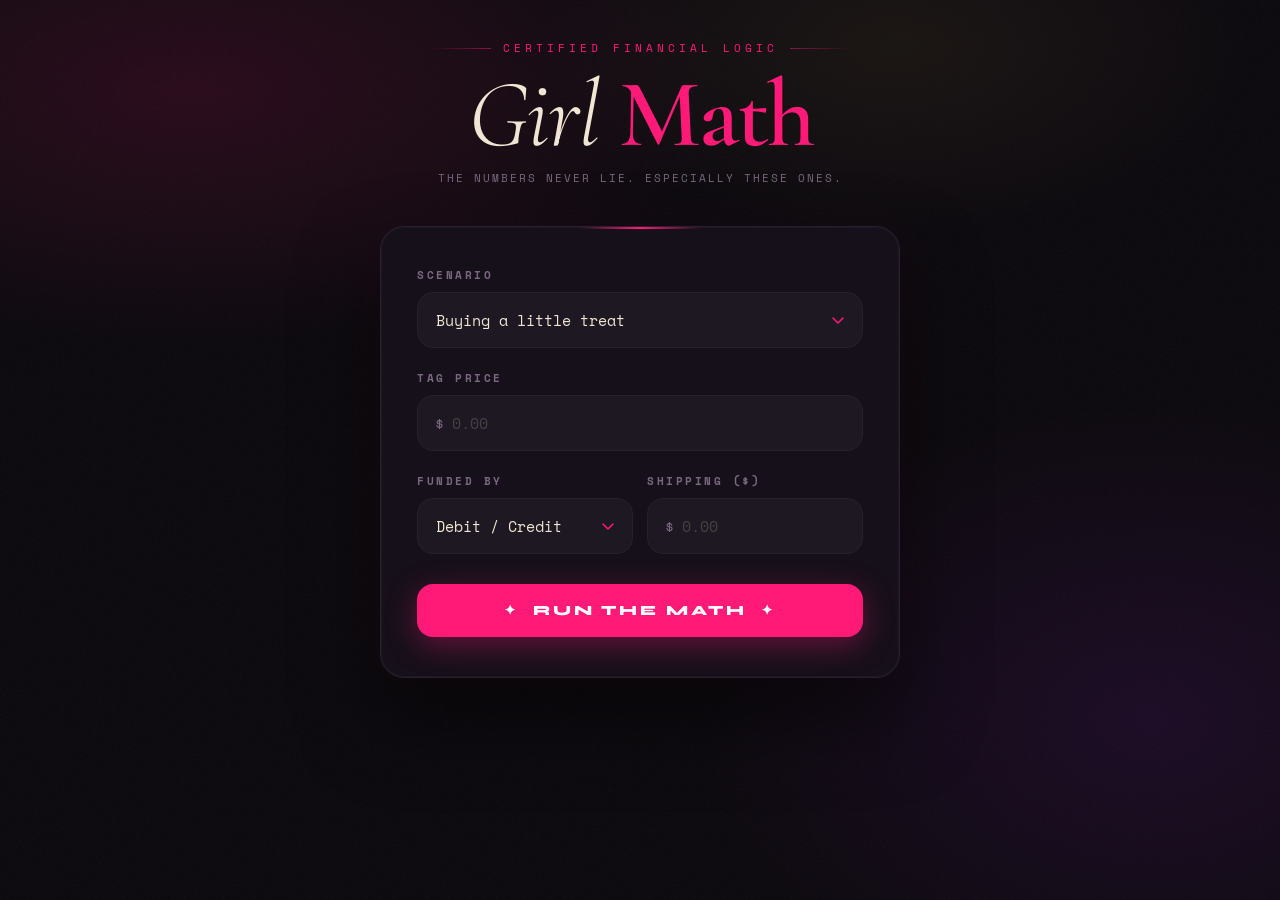
==== index.html @ 8d0f8e9c "Initial commit" ====
<!DOCTYPE html>
<html lang="en">
<head>
<meta charset="UTF-8">
<meta name="viewport" content="width=device-width, initial-scale=1.0">
<title>Girl Math™ — The Logic Is Irrefutable</title>
<meta name="description" content="Certified financial advice. Trust the process.">
<link rel="icon" href="data:image/svg+xml,<svg xmlns='http://www.w3.org/2000/svg' viewBox='0 0 100 100'><text y='.9em' font-size='90'>✦</text></svg>">
<link rel="preconnect" href="https://fonts.googleapis.com">
<link rel="preconnect" href="https://fonts.gstatic.com" crossorigin>
<link href="https://fonts.googleapis.com/css2?family=Cormorant+Garamond:ital,wght@0,300;0,600;1,300;1,600&family=Syne:wght@400;700;800&family=Space+Mono:ital,wght@0,400;0,700;1,400&display=swap" rel="stylesheet">
<link rel="stylesheet" type="text/css" href="style.css">
</head>
<body>

<div class="page">
  <header class="header">
    <div class="eyebrow">Certified Financial Logic</div>
    <h1>Girl <em>Math</em></h1>
    <p class="tagline">The numbers never lie. Especially these ones.</p>
  </header>

  <div class="card">
    <div class="card-accent"></div>

    <div class="field">
      <label for="scenario">Scenario</label>
      <select id="scenario" onchange="onScenarioChange()">
        <option value="treat">Buying a little treat</option>
        <option value="sale">It was on sale</option>
        <option value="refund">Returning an item</option>
        <option value="skipped">Almost bought it, but walked away</option>
        <option value="cpw">Cost-Per-Wear analysis</option>
        <option value="ppd">Price-Per-Day (you've had it forever)</option>
        <option value="split">Splitting with friends</option>
      </select>
    </div>

    <div class="field" id="price-field">
      <label for="price">Tag Price</label>
      <div class="input-wrap">
        <span class="input-prefix">$</span>
        <input type="number" id="price" placeholder="0.00" step="0.01" min="0">
      </div>
    </div>

    <div class="sub-fields visible" id="treat-fields">
      <div class="two-col">
        <div class="field">
          <label for="payment">Funded by</label>
          <select id="payment">
            <option value="card">Debit / Credit</option>
            <option value="cash">Physical Cash</option>
            <option value="giftcard">Gift Card</option>
            <option value="venmo">Venmo / CashApp</option>
            <option value="points">Reward Points</option>
            <option value="found">Money I Found</option>
          </select>
        </div>
        <div class="field">
          <label for="shipping">Shipping ($)</label>
          <div class="input-wrap">
            <span class="input-prefix">$</span>
            <input type="number" id="shipping" placeholder="0.00" min="0" step="0.01">
          </div>
        </div>
      </div>
    </div>

    <div class="sub-fields" id="sale-fields">
      <div class="field">
        <label for="original-price">Original (Pre-Sale) Price</label>
        <div class="input-wrap">
          <span class="input-prefix">$</span>
          <input type="number" id="original-price" placeholder="0.00" min="0" step="0.01">
        </div>
      </div>
    </div>

    <div class="sub-fields" id="cpw-fields">
      <div class="field">
        <label for="wears">Estimated Wears</label>
        <input type="number" id="wears" placeholder="e.g. 30" min="1" style="padding-left:18px">
      </div>
    </div>

    <div class="sub-fields" id="ppd-fields">
      <div class="field">
        <label for="days-owned">Days You've Owned It</label>
        <input type="number" id="days-owned" placeholder="e.g. 365" min="1" style="padding-left:18px">
      </div>
    </div>

    <div class="sub-fields" id="split-fields">
      <div class="field">
        <label for="friends">Number of People Splitting</label>
        <input type="number" id="friends" placeholder="e.g. 3" min="2" style="padding-left:18px">
      </div>
    </div>

    <button class="btn" onclick="calculate()">✦ &nbsp;Run the Math &nbsp;✦</button>

    <div class="divider" id="receipt-divider" style="display:none">OFFICIAL ASSESSMENT</div>

    <div class="receipt" id="receipt">
      <div class="receipt-inner">
        <div class="receipt-header">
          <div class="receipt-logo">Girl Math™</div>
          <div class="receipt-sub">Certified Financial Intelligence</div>
        </div>

        <div id="receipt-lines"></div>

        <hr class="receipt-separator">

        <div class="receipt-total">
          <div class="receipt-total-label">Girl Math Cost</div>
          <div class="receipt-amount" id="receipt-amount">$0.00</div>
          <div class="verdict" id="receipt-verdict">FREE</div>
        </div>

        <div class="receipt-justification" id="receipt-just"></div>

        <div class="receipt-footer" id="receipt-footer">
          GIRL MATH IS REAL MATH<br>
          THIS IS LEGALLY BINDING<br>
          — ✦ —
        </div>
      </div>
      <div class="receipt-tail"></div>
    </div>

  </div>
</div>
<script src="script.js"></script>
</body>
</html>
---- style.css ----
:root {
  --bg:       #0d0a0f;
  --surface:  #16101a;
  --border:   #2a1f30;
  --fuchsia:  #ff1a78;
  --fuchsia2: #ff6ba8;
  --gold:     #c9a84c;
  --cream:    #f0e6d3;
  --muted:    #7a6880;
  --green:    #39d98a;
  --red:      #ff4d6d;
  --radius:   16px;
}

*, *::before, *::after { box-sizing: border-box; margin: 0; padding: 0; }

body {
  font-family: 'Syne', sans-serif;
  background: var(--bg);
  color: var(--cream);
  min-height: 100vh;
  display: flex;
  justify-content: center;
  align-items: flex-start;
  padding: 40px 20px 80px;
  position: relative;
  overflow-x: hidden;
}

/* ── Ambient background ── */
body::before {
  content: '';
  position: fixed;
  inset: 0;
  background:
    radial-gradient(ellipse 60% 40% at 15% 10%, rgba(255,26,120,0.12) 0%, transparent 70%),
    radial-gradient(ellipse 50% 50% at 90% 80%, rgba(100,20,140,0.18) 0%, transparent 70%),
    radial-gradient(ellipse 40% 30% at 70% 5%,  rgba(201,168,76,0.07)  0%, transparent 70%);
  pointer-events: none;
  z-index: 0;
}

/* Grain overlay */
body::after {
  content: '';
  position: fixed;
  inset: 0;
  background-image: url("data:image/svg+xml,%3Csvg viewBox='0 0 512 512' xmlns='http://www.w3.org/2000/svg'%3E%3Cfilter id='g'%3E%3CfeTurbulence type='fractalNoise' baseFrequency='0.75' numOctaves='4' stitchTiles='stitch'/%3E%3C/filter%3E%3Crect width='100%25' height='100%25' filter='url(%23g)' opacity='0.04'/%3E%3C/svg%3E");
  pointer-events: none;
  z-index: 0;
  opacity: 0.6;
}

.page {
  position: relative;
  z-index: 1;
  width: 100%;
  max-width: 520px;
}

/* ── Header ── */
.header {
  text-align: center;
  margin-bottom: 40px;
  opacity: 0;
  animation: riseIn 0.9s cubic-bezier(0.16,1,0.3,1) 0.1s forwards;
}

.eyebrow {
  font-family: 'Space Mono', monospace;
  font-size: 11px;
  letter-spacing: 4px;
  color: var(--fuchsia);
  text-transform: uppercase;
  margin-bottom: 16px;
  display: flex;
  align-items: center;
  justify-content: center;
  gap: 12px;
}
.eyebrow::before, .eyebrow::after {
  content: '';
  flex: 1;
  height: 1px;
  background: linear-gradient(to right, transparent, var(--fuchsia));
  max-width: 60px;
  opacity: 0.5;
}
.eyebrow::after { background: linear-gradient(to left, transparent, var(--fuchsia)); }

h1 {
  font-family: 'Cormorant Garamond', serif;
  font-size: clamp(64px, 15vw, 96px);
  font-weight: 300;
  font-style: italic;
  line-height: 0.9;
  letter-spacing: -2px;
  color: var(--cream);
  margin-bottom: 12px;
}
h1 em {
  font-style: normal;
  font-weight: 600;
  color: var(--fuchsia);
  position: relative;
}

.tagline {
  font-family: 'Space Mono', monospace;
  font-size: 11px;
  color: var(--muted);
  letter-spacing: 2px;
  text-transform: uppercase;
}

/* ── Card ── */
.card {
  background: var(--surface);
  border: 1px solid var(--border);
  border-radius: 24px;
  padding: 40px 36px;
  position: relative;
  opacity: 0;
  animation: riseIn 0.9s cubic-bezier(0.16,1,0.3,1) 0.3s forwards;
  box-shadow:
    0 0 0 1px rgba(255,255,255,0.03) inset,
    0 40px 80px rgba(0,0,0,0.5),
    0 0 60px rgba(255,26,120,0.04);
}

.card-accent {
  position: absolute;
  top: 0; left: 50%; transform: translateX(-50%);
  width: 120px; height: 2px;
  background: linear-gradient(to right, transparent, var(--fuchsia), transparent);
  border-radius: 2px;
}

/* ── Form ── */
.field { margin-bottom: 22px; }

label {
  display: block;
  font-size: 11px;
  font-weight: 700;
  letter-spacing: 2.5px;
  text-transform: uppercase;
  color: var(--muted);
  margin-bottom: 9px;
  font-family: 'Space Mono', monospace;
}

.input-wrap { position: relative; }
.input-prefix {
  position: absolute;
  left: 18px;
  top: 50%;
  transform: translateY(-50%);
  color: var(--muted);
  font-family: 'Space Mono', monospace;
  font-size: 15px;
  pointer-events: none;
}

input[type="number"],
select {
  width: 100%;
  background: rgba(255,255,255,0.03);
  border: 1px solid var(--border);
  border-radius: var(--radius);
  color: var(--cream);
  font-family: 'Space Mono', monospace;
  font-size: 15px;
  padding: 16px 18px;
  outline: none;
  transition: border-color 0.2s, background 0.2s, box-shadow 0.2s;
  appearance: none;
  -webkit-appearance: none;
}
input[type="number"] { padding-left: 34px; }

input::placeholder { color: rgba(240,230,211,0.2); }

input:focus, select:focus {
  border-color: var(--fuchsia);
  background: rgba(255,26,120,0.04);
  box-shadow: 0 0 0 3px rgba(255,26,120,0.1);
}

select {
  background-image: url("data:image/svg+xml,%3Csvg width='12' height='7' viewBox='0 0 12 7' fill='none' xmlns='http://www.w3.org/2000/svg'%3E%3Cpath d='M1 1L6 6L11 1' stroke='%23ff1a78' stroke-width='1.5' stroke-linecap='round' stroke-linejoin='round'/%3E%3C/svg%3E");
  background-repeat: no-repeat;
  background-position: right 18px center;
  padding-right: 46px;
  cursor: pointer;
}

select option { background: #1e1525; color: var(--cream); }

.sub-fields { display: none; }
.sub-fields.visible { display: block; animation: fieldSlide 0.3s cubic-bezier(0.16,1,0.3,1); }

@keyframes fieldSlide {
  from { opacity: 0; transform: translateY(-8px); }
  to   { opacity: 1; transform: translateY(0); }
}

.two-col { display: grid; grid-template-columns: 1fr 1fr; gap: 14px; }

/* ── Button ── */
.btn {
  width: 100%;
  margin-top: 8px;
  padding: 18px;
  background: var(--fuchsia);
  color: #fff;
  border: none;
  border-radius: var(--radius);
  font-family: 'Syne', sans-serif;
  font-size: 14px;
  font-weight: 800;
  letter-spacing: 3px;
  text-transform: uppercase;
  cursor: pointer;
  position: relative;
  overflow: hidden;
  transition: transform 0.15s, box-shadow 0.15s;
  box-shadow: 0 8px 30px rgba(255,26,120,0.35);
}
.btn::before {
  content: '';
  position: absolute;
  inset: 0;
  background: linear-gradient(105deg, transparent 30%, rgba(255,255,255,0.25) 50%, transparent 70%);
  transform: translateX(-100%);
  transition: transform 0.5s ease;
}
.btn:hover::before { transform: translateX(200%); }
.btn:hover { transform: translateY(-2px); box-shadow: 0 14px 40px rgba(255,26,120,0.45); }
.btn:active { transform: translateY(1px); box-shadow: 0 4px 15px rgba(255,26,120,0.3); }

/* ── Divider ── */
.divider {
  display: flex;
  align-items: center;
  gap: 14px;
  margin: 32px 0;
  color: var(--muted);
  font-family: 'Space Mono', monospace;
  font-size: 11px;
  letter-spacing: 2px;
}
.divider::before, .divider::after {
  content: '';
  flex: 1;
  height: 1px;
  background: var(--border);
}

/* ── Receipt ── */
.receipt {
  display: none;
  background: #faf6ee;
  color: #1a120b;
  border-radius: 4px 4px 0 0;
  position: relative;
  overflow: visible;
  font-family: 'Space Mono', monospace;
}
.receipt.visible {
  display: block;
  animation: receiptDrop 0.7s cubic-bezier(0.16,1,0.3,1) forwards;
}

@keyframes receiptDrop {
  from { opacity: 0; transform: translateY(-16px) scaleY(0.95); }
  to   { opacity: 1; transform: translateY(0) scaleY(1); }
}

/* Torn paper top edge */
.receipt::before {
  content: '';
  display: block;
  height: 14px;
  background: var(--surface);
  -webkit-mask-image: url("data:image/svg+xml,%3Csvg xmlns='http://www.w3.org/2000/svg' width='30' height='14'%3E%3Cpath d='M0 0 Q7.5 14 15 0 Q22.5 14 30 0 L30 14 L0 14Z' fill='black'/%3E%3C/svg%3E");
  -webkit-mask-size: 30px 14px;
  mask-image: url("data:image/svg+xml,%3Csvg xmlns='http://www.w3.org/2000/svg' width='30' height='14'%3E%3Cpath d='M0 0 Q7.5 14 15 0 Q22.5 14 30 0 L30 14 L0 14Z' fill='black'/%3E%3C/svg%3E");
  mask-size: 30px 14px;
}

/* Torn paper bottom edge */
.receipt-tail {
  height: 14px;
  background: var(--surface);
  -webkit-mask-image: url("data:image/svg+xml,%3Csvg xmlns='http://www.w3.org/2000/svg' width='30' height='14'%3E%3Cpath d='M0 14 Q7.5 0 15 14 Q22.5 0 30 14 L30 0 L0 0Z' fill='white'/%3E%3C/svg%3E");
  -webkit-mask-size: 30px 14px;
  -webkit-mask-composite: xor;

  mask-image: url("data:image/svg+xml,%3Csvg xmlns='http://www.w3.org/2000/svg' width='30' height='14'%3E%3Cpath d='M0 14 Q7.5 0 15 14 Q22.5 0 30 14 L30 0 L0 0Z' fill='white'/%3E%3C/svg%3E");
  mask-size: 30px 14px;
  mask-composite: exclude;
}

.receipt-inner { padding: 20px 28px 28px; }

.receipt-header {
  text-align: center;
  padding-bottom: 16px;
  border-bottom: 1px dashed #c0b08a;
  margin-bottom: 16px;
}
.receipt-logo {
  font-family: 'Cormorant Garamond', serif;
  font-style: italic;
  font-weight: 600;
  font-size: 22px;
  color: #1a120b;
  letter-spacing: -0.5px;
}
.receipt-sub {
  font-size: 9px;
  letter-spacing: 2px;
  color: #8a7560;
  text-transform: uppercase;
  margin-top: 2px;
}

.receipt-line {
  display: flex;
  justify-content: space-between;
  align-items: baseline;
  font-size: 11px;
  color: #5a4a35;
  margin-bottom: 7px;
  letter-spacing: 0.5px;
}
.receipt-line .val { font-weight: 700; color: #1a120b; }

.receipt-separator {
  border: none;
  border-top: 1px dashed #c0b08a;
  margin: 14px 0;
}

.receipt-total {
  text-align: center;
  padding-top: 6px;
}
.receipt-total-label {
  font-size: 10px;
  letter-spacing: 3px;
  text-transform: uppercase;
  color: #8a7560;
  margin-bottom: 6px;
}
.receipt-amount {
  font-family: 'Cormorant Garamond', serif;
  font-size: 58px;
  font-weight: 600;
  font-style: italic;
  line-height: 1;
  color: #1a120b;
  margin-bottom: 4px;
}
.receipt-amount.is-profit { color: #1a6e45; }
.receipt-amount.is-free   { color: #1a120b; }
.receipt-amount.is-loss   { color: #8b1a2a; }

.verdict {
  font-size: 10px;
  letter-spacing: 2px;
  text-transform: uppercase;
  font-weight: 700;
  margin-bottom: 14px;
}
.verdict.is-profit { color: #1a6e45; }
.verdict.is-free   { color: #8a7560; }
.verdict.is-loss   { color: #8b1a2a; }

.receipt-justification {
  font-family: 'Cormorant Garamond', serif;
  font-style: italic;
  font-size: 15px;
  color: #3a2c1e;
  line-height: 1.6;
  text-align: center;
  padding: 14px 8px 0;
  border-top: 1px dashed #c0b08a;
}

.receipt-footer {
  text-align: center;
  margin-top: 18px;
  padding-top: 14px;
  border-top: 1px dashed #c0b08a;
  font-size: 9px;
  letter-spacing: 1.5px;
  color: #b0a080;
  text-transform: uppercase;
  line-height: 1.8;
}

/* ── Typewriter cursor ── */
.tw-cursor {
  display: inline-block;
  width: 2px;
  height: 1em;
  background: #3a2c1e;
  margin-left: 2px;
  vertical-align: text-bottom;
  animation: blink 0.7s step-end infinite;
}
@keyframes blink { 0%,100%{opacity:1} 50%{opacity:0} }

/* ── Keyframes ── */
@keyframes riseIn {
  from { opacity: 0; transform: translateY(24px); }
  to   { opacity: 1; transform: translateY(0); }
}

/* ── Floating confetti ── */
.confetti-piece {
  position: fixed;
  top: -10px;
  width: 8px; height: 8px;
  border-radius: 1px;
  pointer-events: none;
  z-index: 999;
  animation: confettiFall linear forwards;
}
@keyframes confettiFall {
  0%   { transform: translateY(0) rotate(0deg); opacity: 1; }
  100% { transform: translateY(110vh) rotate(720deg); opacity: 0; }
}

/* ── Scrollbar ── */
::-webkit-scrollbar { width: 4px; }
::-webkit-scrollbar-track { background: var(--bg); }
::-webkit-scrollbar-thumb { background: var(--border); border-radius: 4px; }

/* ── Responsive ── */
@media (max-width: 460px) {
  .card { padding: 28px 22px; }
  .two-col { grid-template-columns: 1fr; }
}
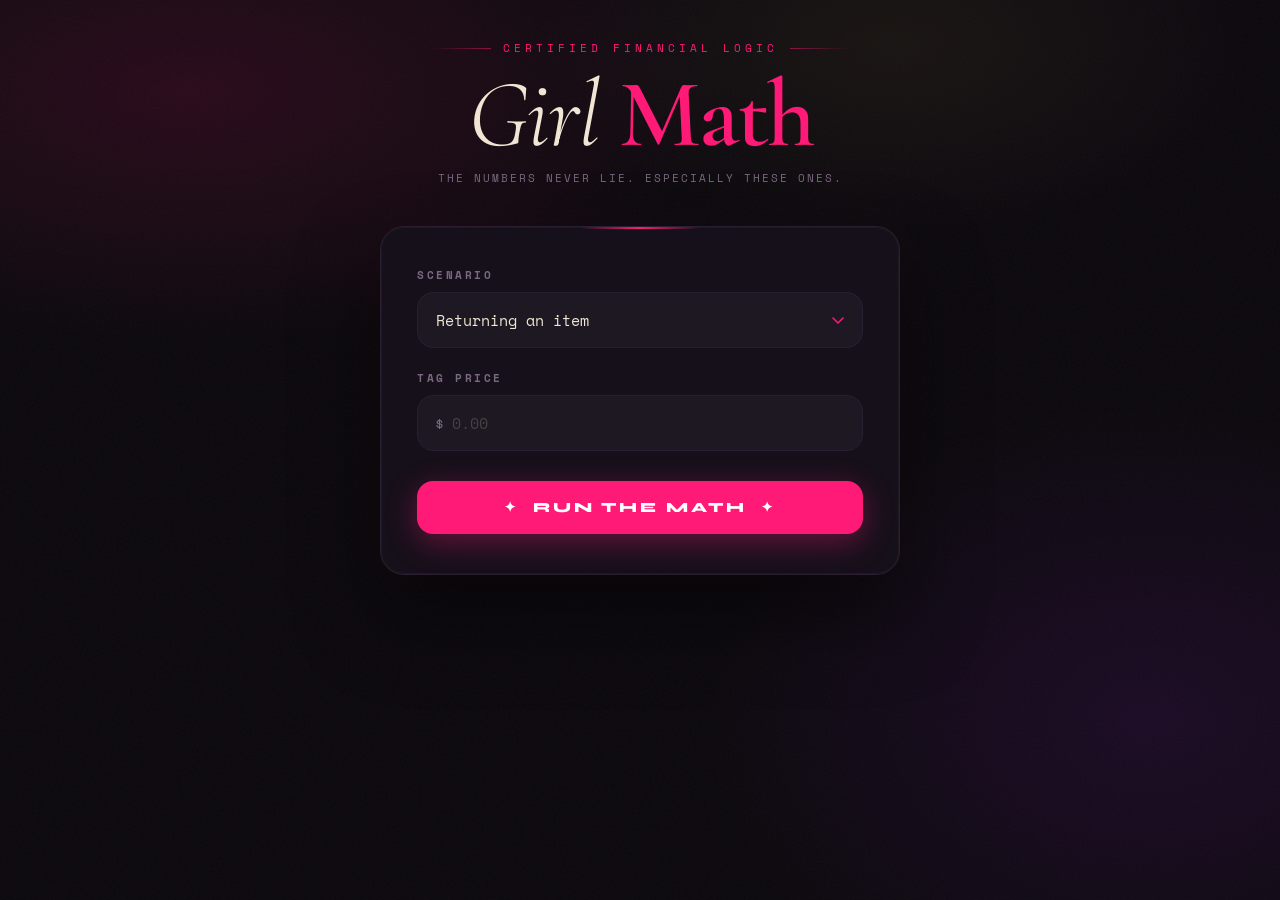
==== commit ca6f6adc: "feat: change default scenario" ====
--- a/index.html
+++ b/index.html
@@ -26,13 +26,14 @@
     <div class="field">
       <label for="scenario">Scenario</label>
       <select id="scenario" onchange="onScenarioChange()">
+        <option value="refund">Returning an item</option>
         <option value="treat">Buying a little treat</option>
         <option value="sale">It was on sale</option>
-        <option value="refund">Returning an item</option>
         <option value="skipped">Almost bought it, but walked away</option>
         <option value="cpw">Cost-Per-Wear analysis</option>
         <option value="ppd">Price-Per-Day (you've had it forever)</option>
         <option value="split">Splitting with friends</option>
+        <option value="alt">Found it for cheaper somewhere else</option>
       </select>
     </div>
 
@@ -44,7 +45,7 @@
       </div>
     </div>
 
-    <div class="sub-fields visible" id="treat-fields">
+    <div class="sub-fields" id="treat-fields">
       <div class="two-col">
         <div class="field">
           <label for="payment">Funded by</label>
@@ -63,6 +64,16 @@
             <span class="input-prefix">$</span>
             <input type="number" id="shipping" placeholder="0.00" min="0" step="0.01">
           </div>
+        </div>
+      </div>
+    </div>
+
+    <div class="sub-fields" id="alt-fields">
+      <div class="field">
+        <label for="new-price">New deal you found</label>
+        <div class="input-wrap">
+          <span class="input-prefix">$</span>
+          <input type="number" id="new-price" placeholder="0.00" min="0" step="0.01">
         </div>
       </div>
     </div>
